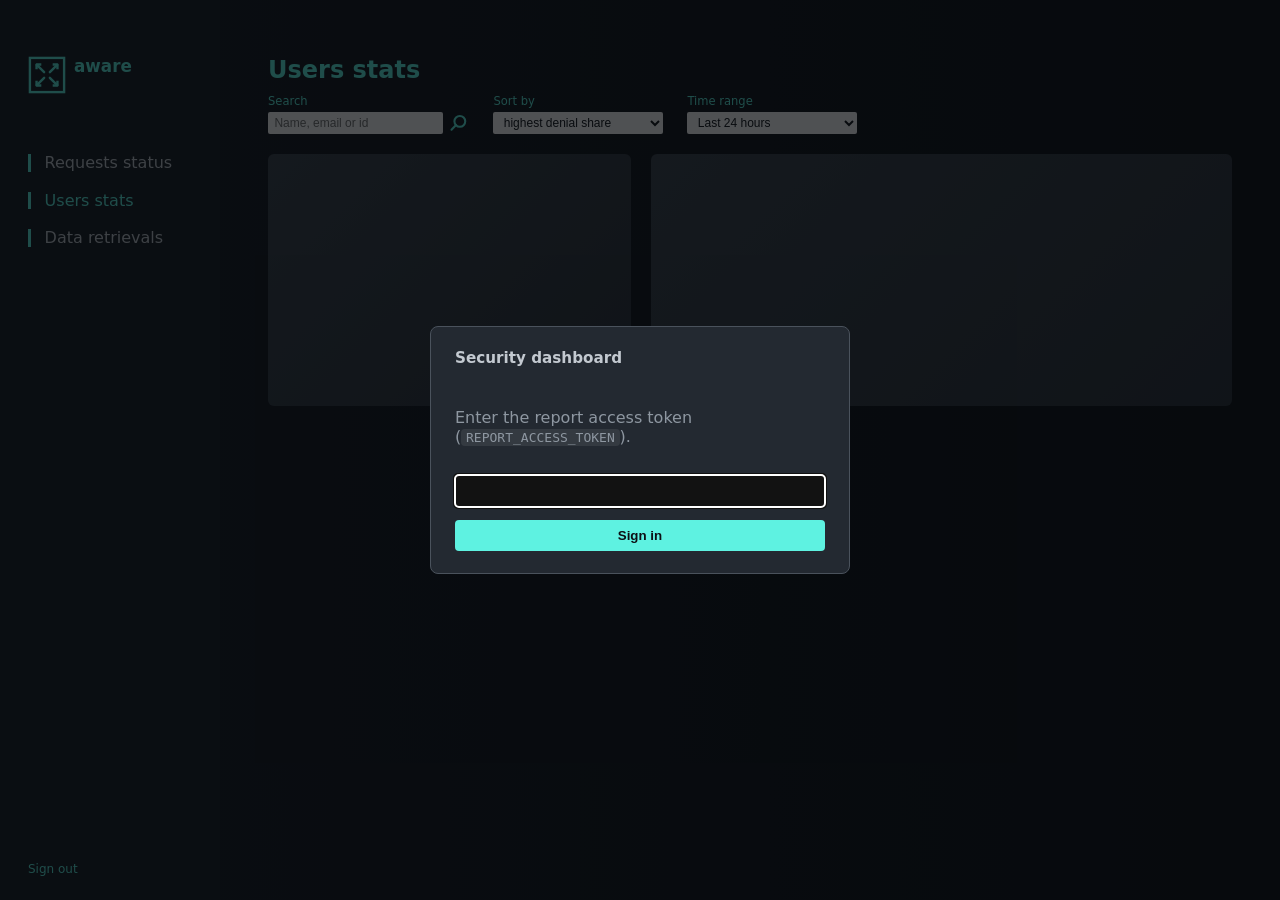
==== gateway/dashboard/index.html @ 35013a1f "feat: add security dashboard with a request-status donut view The /admin read API had no UI, so a re" ====
<!doctype html>
<html lang="en">
<head>
  <meta charset="utf-8">
  <meta name="viewport" content="width=device-width, initial-scale=1">
  <title>aware — AI control dashboard</title>
  <link rel="stylesheet" href="dashboard.css">
  <script type="module" src="dashboard.js"></script>
</head>
<body>
  <div class="layout">
    <nav class="sidebar">
      <div class="brand">
        <svg class="brand-mark" viewBox="0 0 40 40" aria-hidden="true">
          <rect x="2" y="2" width="36" height="36" fill="none" stroke="currentColor" stroke-width="2.5"/>
          <path d="M9 9l8 8M31 9l-8 8M9 31l8-8M31 31l-8-8" stroke="currentColor" stroke-width="2.5" stroke-linecap="round"/>
          <path d="M9 9h5M9 9v5M31 9h-5M31 9v5M9 31h5M9 31v-5M31 31h-5M31 31v-5" stroke="currentColor" stroke-width="2.5"/>
        </svg>
        <span class="brand-name">aware</span>
      </div>
      <a class="nav-link" href="#requests" data-view="requests">Requests status</a>
      <a class="nav-link" href="#users" data-view="users">Users stats</a>
      <a class="nav-link" href="#retrievals" data-view="retrievals">Data retrievals</a>
      <div class="sidebar-footer">
        <span id="refresh-status" class="muted"></span>
        <button id="sign-out" class="link-button" type="button">Sign out</button>
      </div>
    </nav>

    <main class="content">
      <section id="view-users" class="view" hidden>
        <h1>Users stats</h1>
        <div class="filters">
          <label class="filter search-filter">
            <span class="filter-label">Search</span>
            <span class="search-box">
              <input id="user-search" type="search" placeholder="Name, email or id" autocomplete="off">
              <svg viewBox="0 0 24 24" aria-hidden="true"><circle cx="13" cy="10" r="6.5" fill="none" stroke="currentColor" stroke-width="2.5"/><path d="M8.5 14.5L3 20" stroke="currentColor" stroke-width="2.5" stroke-linecap="round"/></svg>
            </span>
          </label>
          <label class="filter">
            <span class="filter-label">Sort by</span>
            <select id="user-sort"></select>
          </label>
          <label class="filter">
            <span class="filter-label">Time range</span>
            <select class="range-select"></select>
          </label>
        </div>
        <div class="users-grid">
          <div class="card user-list-card">
            <ul id="user-list" class="user-list"></ul>
            <p id="user-list-empty" class="muted empty" hidden>No fetch attempts in this range.</p>
          </div>
          <div class="card user-detail-card">
            <div id="user-detail"></div>
          </div>
        </div>
      </section>

      <section id="view-requests" class="view" hidden>
        <h1>Requests status</h1>
        <div class="filters">
          <label class="filter">
            <span class="filter-label">Time range</span>
            <select class="range-select"></select>
          </label>
          <label class="filter">
            <span class="filter-label">User</span>
            <select id="request-user-filter"></select>
          </label>
        </div>
        <div id="stat-tiles" class="stat-tiles"></div>
        <div class="card">
          <h2>Data fetches over time</h2>
          <div id="totals-chart"></div>
        </div>
        <div class="card">
          <h2>Requests</h2>
          <div class="filters">
            <label class="filter">
              <span class="filter-label">Outcome</span>
              <select id="request-outcome-filter"></select>
            </label>
            <label class="filter">
              <span class="filter-label">Denied at</span>
              <select id="request-denied-at-filter"></select>
            </label>
          </div>
          <div id="request-table" class="request-table-wrapper"></div>
          <button id="load-more-requests" class="secondary-button" type="button" hidden>Load more</button>
        </div>
      </section>

      <section id="view-retrievals" class="view" hidden>
        <h1>Data retrievals</h1>
        <div class="filters">
          <label class="filter">
            <span class="filter-label">Time range</span>
            <select id="retrieval-range"></select>
          </label>
        </div>
        <div class="retrievals-grid">
          <div class="card">
            <div id="status-donut" class="status-donut"></div>
          </div>
          <div class="card retrieval-list-card">
            <h2 id="retrieval-list-title"></h2>
            <ul id="retrieval-list" class="retrieval-list"></ul>
            <p id="retrieval-list-empty" class="muted empty" hidden>No requests in this range.</p>
            <button id="load-more-retrievals" class="secondary-button" type="button" hidden>Load more</button>
          </div>
        </div>
      </section>
    </main>
  </div>

  <div id="trace-panel" class="overlay" hidden>
    <div class="overlay-card trace-card" role="dialog" aria-modal="true" aria-labelledby="trace-title">
      <div class="overlay-header">
        <h2 id="trace-title">Request trace</h2>
        <button id="close-trace" class="link-button" type="button" aria-label="Close trace">Close</button>
      </div>
      <div id="trace-body"></div>
    </div>
  </div>

  <div id="sign-in" class="overlay" hidden>
    <form id="sign-in-form" class="overlay-card sign-in-card">
      <h2>Security dashboard</h2>
      <p class="muted">Enter the report access token (<code>REPORT_ACCESS_TOKEN</code>).</p>
      <input id="token-input" type="password" autocomplete="current-password" required>
      <p id="sign-in-error" class="error" hidden>That token was rejected.</p>
      <button class="primary-button" type="submit">Sign in</button>
    </form>
  </div>

  <div id="tooltip" class="tooltip" role="status" hidden></div>
</body>
</html>
---- gateway/dashboard/dashboard.css ----
:root {
  --page-background: linear-gradient(90deg, #171c23 0%, #10141a 60%, #0d1014 100%);
  --sidebar-background: #191e25;
  --card-background: linear-gradient(135deg, #3b434d 0%, #2c323a 100%);
  --card-border: #4a525c;
  --accent: #5ef2e1;
  --ink-primary: #eef1f4;
  --ink-secondary: #c3c9d0;
  --ink-muted: #8e97a1;
  --gridline: #4a525c;
  --input-background: #ffffff;
  --input-ink: #11151a;
  --status-good: #2fa36b;
  --status-warning: #e3ab3c;
  --status-critical: #e0484f;
  --selected-row: rgba(94, 242, 225, 0.12);
  font-family: Inter, system-ui, -apple-system, "Segoe UI", sans-serif;
  color-scheme: dark;
}

* { box-sizing: border-box; }
body { margin: 0; min-height: 100vh; background: var(--page-background); color: var(--ink-primary); }
[hidden] { display: none !important; }
code { background: rgba(255, 255, 255, 0.08); padding: 0.05rem 0.3rem; border-radius: 4px; }
.muted { color: var(--ink-muted); }
.error { color: var(--status-critical); }
.empty { padding: 1rem 0.5rem; }

.layout { display: grid; grid-template-columns: 220px 1fr; min-height: 100vh; }

.sidebar { background: var(--sidebar-background); padding: 3.5rem 1.75rem 1.5rem; display: flex; flex-direction: column; gap: 1.25rem; }
.brand { display: flex; align-items: flex-start; gap: 0.5rem; color: var(--accent); margin-bottom: 2.5rem; }
.brand-mark { width: 38px; height: 38px; }
.brand-name { font-weight: 700; font-size: 1.05rem; }
.nav-link { color: var(--ink-secondary); text-decoration: none; padding-left: 0.85rem; border-left: 3px solid var(--accent); line-height: 1.1; }
.nav-link.active { color: var(--accent); }
.nav-link:hover { color: var(--ink-primary); }
.sidebar-footer { margin-top: auto; display: flex; flex-direction: column; gap: 0.4rem; font-size: 0.75rem; }

.content { padding: 3.5rem 3rem; min-width: 0; }
h1 { color: var(--accent); font-size: 1.5rem; margin: 0 0 0.6rem; }
h2 { font-size: 0.95rem; margin: 0 0 0.75rem; color: var(--ink-secondary); }

.filters { display: flex; flex-wrap: wrap; align-items: flex-end; gap: 1.5rem; margin-bottom: 1.25rem; }
.filter { display: flex; flex-direction: column; gap: 0.3rem; }
.filter-label { color: var(--accent); font-size: 0.72rem; }
.filters input, .filters select { background: var(--input-background); color: var(--input-ink); border: 0; border-radius: 2px; height: 22px; font-size: 0.75rem; padding: 0 0.4rem; min-width: 170px; }
.search-box { display: flex; align-items: center; gap: 0.4rem; color: var(--accent); }
.search-box input { min-width: 175px; }
.search-box svg { width: 20px; height: 20px; }

.card { background: var(--card-background); border-radius: 6px; padding: 1.1rem 1.25rem; margin-bottom: 1.25rem; min-width: 0; }

.users-grid { display: grid; grid-template-columns: minmax(220px, 1fr) minmax(0, 1.6fr); gap: 1.25rem; align-items: start; }
.users-grid .card { min-height: 252px; }
.user-detail-card { max-height: 70vh; overflow-y: auto; }

.user-list { list-style: none; margin: 0; padding: 0; }
.user-list button { width: 100%; display: flex; align-items: center; gap: 0.7rem; background: none; border: 0; border-radius: 4px; padding: 0.45rem 0.5rem; color: var(--ink-secondary); text-align: left; cursor: pointer; font: inherit; }
.user-list button:hover { background: rgba(255, 255, 255, 0.05); }
.user-list button[aria-current="true"] { background: var(--selected-row); color: var(--ink-primary); }
.user-name { font-size: 0.78rem; font-weight: 700; text-transform: uppercase; letter-spacing: 0.02em; flex: 1; overflow: hidden; text-overflow: ellipsis; white-space: nowrap; }
.user-meta { font-size: 0.7rem; color: var(--ink-muted); white-space: nowrap; }
.status-marker { width: 3px; height: 15px; border-radius: 1px; flex: none; }
.status-good { background: var(--status-good); }
.status-warning { background: var(--status-warning); }
.status-critical { background: var(--status-critical); }

.detail-header { display: flex; align-items: center; gap: 0.7rem; margin-bottom: 0.9rem; }
.detail-subtitle { font-size: 0.72rem; color: var(--ink-muted); }

.legend { list-style: none; margin: 0 0 0.75rem 3rem; padding: 0; font-size: 0.75rem; display: flex; flex-direction: column; gap: 0.15rem; }
.legend li { display: flex; align-items: center; gap: 0.4rem; }
.legend-value { font-weight: 700; color: var(--ink-primary); min-width: 2ch; text-align: right; }
.legend-key { width: 10px; height: 10px; border-radius: 2px; }

.chart svg { display: block; width: 100%; height: auto; overflow: visible; }
.chart .axis-line { stroke: var(--accent); stroke-width: 2; }
.chart .gridline { stroke: var(--gridline); stroke-width: 1; stroke-dasharray: 2 4; }
.chart .tick-label { fill: var(--ink-secondary); font-size: 10px; font-weight: 600; }
.chart .axis-title { fill: var(--ink-secondary); font-size: 10px; font-weight: 700; }
.chart .bar-hit { fill: transparent; cursor: default; }
.chart .bar-group:hover .bar-segment, .chart .bar-group:focus .bar-segment { filter: brightness(1.2); }
.chart .bar-group:focus { outline: none; }
.chart .bar-group:focus .bar-hit { stroke: var(--accent); stroke-width: 1; }
.chart .empty-bucket { fill: var(--gridline); }
.segment-passed { fill: var(--status-good); }
.segment-checkpoint-1 { fill: var(--status-critical); }
.segment-checkpoint-2 { fill: var(--status-warning); }
.key-passed { background: var(--status-good); }
.key-checkpoint-1 { background: var(--status-critical); }
.key-checkpoint-2 { background: var(--status-warning); }

.data-table-toggle { margin-top: 0.5rem; font-size: 0.75rem; color: var(--ink-muted); }
.data-table-toggle summary { cursor: pointer; }

table { border-collapse: collapse; width: 100%; font-size: 0.78rem; }
th, td { text-align: left; padding: 0.45rem 0.5rem; border-bottom: 1px solid var(--gridline); vertical-align: top; }
th { color: var(--ink-muted); font-weight: 600; }
.table-scroll { overflow-x: auto; }
td.time-cell { white-space: nowrap; }
td.number, th.number { text-align: right; font-variant-numeric: tabular-nums; }
tbody tr.clickable { cursor: pointer; }
tbody tr.clickable:hover, tbody tr.clickable:focus { background: rgba(255, 255, 255, 0.05); outline: none; }
.reason-cell { color: var(--ink-secondary); max-width: 32rem; }

.badge { display: inline-flex; align-items: center; gap: 0.3rem; font-weight: 600; white-space: nowrap; }
.badge::before { content: ""; width: 7px; height: 7px; border-radius: 50%; background: currentColor; }
.badge-good { color: var(--status-good); }
.badge-warning { color: var(--status-warning); }
.badge-critical { color: var(--status-critical); }
.badge-neutral { color: var(--ink-muted); }

.stat-tiles { display: grid; grid-template-columns: repeat(auto-fit, minmax(160px, 1fr)); gap: 1.25rem; margin-bottom: 1.25rem; }
.stat-tile { background: var(--card-background); border-radius: 6px; padding: 0.9rem 1.1rem; }
.stat-label { font-size: 0.72rem; color: var(--ink-muted); display: flex; align-items: center; gap: 0.4rem; }
.stat-value { font-size: 1.7rem; font-weight: 700; margin-top: 0.25rem; }
.stat-detail { font-size: 0.72rem; color: var(--ink-secondary); }

.overlay { position: fixed; inset: 0; background: rgba(5, 8, 11, 0.7); display: flex; align-items: center; justify-content: center; padding: 1rem; z-index: 10; }
.overlay-card { background: #232931; border: 1px solid var(--card-border); border-radius: 8px; padding: 1.4rem 1.5rem; width: min(100%, 420px); }
.overlay-header { display: flex; justify-content: space-between; align-items: center; gap: 1rem; }
.trace-card { width: min(100%, 860px); max-height: 85vh; overflow-y: auto; }
.sign-in-card { display: flex; flex-direction: column; gap: 0.8rem; }
.sign-in-card input { height: 32px; border-radius: 4px; border: 0; padding: 0 0.6rem; }

.primary-button { background: var(--accent); color: #0d1014; border: 0; border-radius: 4px; padding: 0.5rem; font-weight: 700; cursor: pointer; }
.secondary-button { margin-top: 0.75rem; background: none; color: var(--accent); border: 1px solid var(--accent); border-radius: 4px; padding: 0.35rem 0.9rem; cursor: pointer; }
.link-button { background: none; border: 0; color: var(--accent); cursor: pointer; padding: 0; font: inherit; text-align: left; }

.trace-summary { display: grid; grid-template-columns: max-content 1fr; gap: 0.3rem 1rem; font-size: 0.8rem; margin: 0.75rem 0 1rem; }
.trace-summary dt { color: var(--ink-muted); }
.trace-summary dd { margin: 0; overflow-wrap: anywhere; }
.trace-steps { list-style: none; margin: 0; padding: 0; font-size: 0.8rem; }
.trace-step { border-left: 2px solid var(--gridline); padding: 0.35rem 0 0.35rem 0.7rem; margin-bottom: 0.2rem; }
.trace-step-head { display: flex; flex-wrap: wrap; gap: 0.6rem; align-items: baseline; }
.trace-step-kind { color: var(--ink-muted); font-size: 0.7rem; text-transform: uppercase; letter-spacing: 0.04em; }
.trace-step-name { font-weight: 600; }
.trace-step-duration { color: var(--ink-muted); font-size: 0.7rem; margin-left: auto; }
.trace-step-reason { color: var(--ink-secondary); margin-top: 0.15rem; overflow-wrap: anywhere; }
.trace-step details { margin-top: 0.2rem; color: var(--ink-muted); }
.trace-step pre { white-space: pre-wrap; overflow-wrap: anywhere; font-size: 0.72rem; background: rgba(0, 0, 0, 0.25); padding: 0.5rem; border-radius: 4px; }

.tooltip { position: fixed; pointer-events: none; z-index: 20; background: #0d1014; border: 1px solid var(--card-border); border-radius: 4px; padding: 0.45rem 0.6rem; font-size: 0.72rem; min-width: 150px; }
.tooltip-title { color: var(--ink-muted); margin-bottom: 0.25rem; }
.tooltip-row { display: flex; align-items: center; gap: 0.4rem; }
.tooltip-row strong { min-width: 2ch; text-align: right; }
.tooltip-key { width: 10px; height: 2px; }

@media (max-width: 860px) {
  .layout { grid-template-columns: 1fr; }
  .sidebar { padding: 1rem; flex-direction: row; flex-wrap: wrap; align-items: center; }
  .brand { margin: 0 1rem 0 0; }
  .sidebar-footer { margin: 0 0 0 auto; }
  .content { padding: 1.5rem 1rem; }
  .users-grid { grid-template-columns: 1fr; }
  .filters input, .filters select { min-width: 140px; }
  .chart .tick-label, .chart .axis-title { font-size: 14px; }
}

.retrievals-grid { display: grid; grid-template-columns: minmax(300px, 1fr) minmax(0, 1.6fr); gap: 1.25rem; align-items: stretch; }
.retrievals-grid .card { min-height: 290px; }
.status-donut { display: grid; grid-template-columns: minmax(0, 1fr) auto minmax(0, 1fr); grid-template-areas: "partially-passed . blocked" ". donut ." ". . passed"; align-items: start; gap: 0.25rem 0.5rem; }
.status-donut svg { grid-area: donut; width: 180px; height: 180px; display: block; }
.donut-label { display: flex; flex-direction: column; align-items: flex-start; gap: 0.2rem; font-size: 0.75rem; font-weight: 700; color: var(--ink-primary); }
.donut-label-share { white-space: nowrap; }
.donut-label.passed { grid-area: passed; justify-self: end; }
.donut-label.blocked { grid-area: blocked; justify-self: end; }
.donut-label.partially-passed { grid-area: partially-passed; }
.donut-label-head { display: flex; align-items: flex-start; gap: 0.35rem; }
.donut-label-icon { font-size: 0.95rem; line-height: 1; }
.donut-label.passed .donut-label-icon { color: var(--status-good); }
.donut-label.blocked .donut-label-icon { color: var(--status-critical); }
.donut-label.partially-passed .donut-label-icon { color: var(--status-warning); }
.details-button { background: #1d2228; color: var(--ink-primary); border: 0; border-left: 2px solid var(--accent); border-radius: 2px; padding: 0.1rem 0.45rem; font-size: 0.65rem; cursor: pointer; margin-left: 1.3rem; }
.details-button[aria-pressed="true"] { background: var(--accent); color: #0d1014; }
.donut-slice { fill: none; stroke-width: 30; cursor: pointer; transition: opacity 0.15s, stroke-width 0.15s; }
.donut-slice:hover, .donut-slice:focus { filter: brightness(1.15); outline: none; }
.donut-slice.dimmed { opacity: 0.35; }
.donut-slice.selected { stroke-width: 36; }
.slice-passed { stroke: var(--status-good); }
.slice-blocked { stroke: var(--status-critical); }
.slice-partially-passed { stroke: var(--status-warning); }
.donut-empty { fill: none; stroke: var(--gridline); stroke-width: 30; }
.donut-center { cursor: pointer; }
.donut-center circle { fill: transparent; }
.donut-center:focus { outline: none; }
.donut-center:focus circle, .donut-center.selected circle { stroke: var(--accent); stroke-width: 1.5; }
.donut-center text { fill: var(--ink-primary); font-size: 11px; font-weight: 700; }
.retrieval-list-card { display: flex; flex-direction: column; }
.retrieval-list-card .secondary-button { align-self: flex-start; }
.retrieval-list { list-style: none; margin: 0; padding: 0 0.25rem 0 0; max-height: 52vh; overflow-y: auto; }
.retrieval-list button { width: 100%; display: flex; align-items: center; gap: 0.7rem; background: none; border: 0; border-radius: 4px; padding: 0.4rem 0.5rem; color: var(--ink-secondary); text-align: left; cursor: pointer; font: inherit; font-size: 0.75rem; }
.retrieval-list button:hover, .retrieval-list button:focus-visible { background: rgba(255, 255, 255, 0.05); }
.retrieval-user { font-weight: 700; text-transform: uppercase; letter-spacing: 0.02em; color: var(--ink-primary); white-space: nowrap; }
.retrieval-time { color: var(--ink-muted); white-space: nowrap; }
.retrieval-prompt { flex: 1; min-width: 0; overflow: hidden; text-overflow: ellipsis; white-space: nowrap; }

@media (max-width: 900px) {
  .retrievals-grid { grid-template-columns: 1fr; }
}
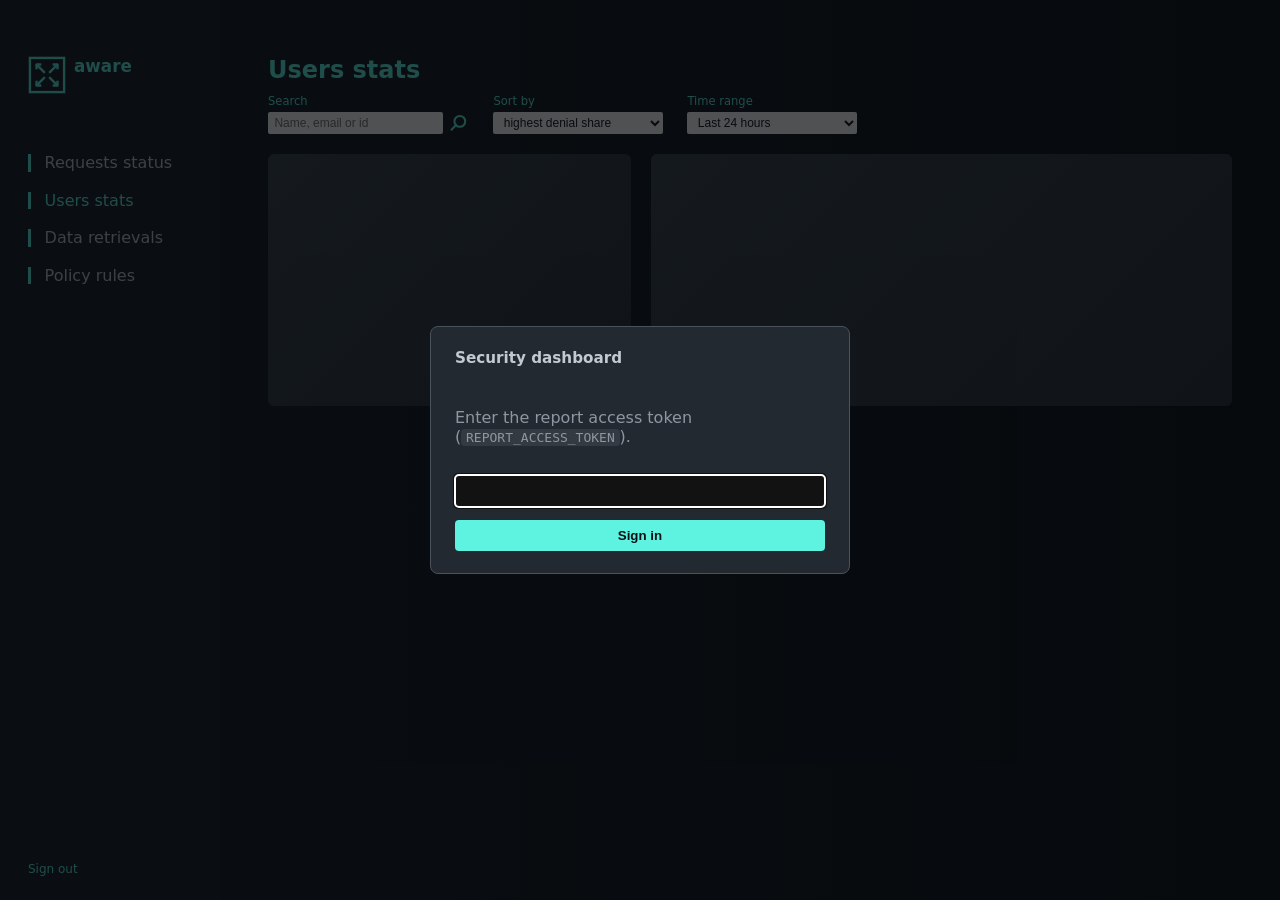
==== commit d331a021: "feat: edit checkpoint 2's rules from the dashboard Changing what checkpoint 2 blocks meant editing J" ====
--- a/gateway/dashboard/index.html
+++ b/gateway/dashboard/index.html
@@ -21,6 +21,7 @@
       <a class="nav-link" href="#requests" data-view="requests">Requests status</a>
       <a class="nav-link" href="#users" data-view="users">Users stats</a>
       <a class="nav-link" href="#retrievals" data-view="retrievals">Data retrievals</a>
+      <a class="nav-link" href="#policy" data-view="policy">Policy rules</a>
       <div class="sidebar-footer">
         <span id="refresh-status" class="muted"></span>
         <button id="sign-out" class="link-button" type="button">Sign out</button>
@@ -112,6 +113,49 @@
           </div>
         </div>
       </section>
+
+      <section id="view-policy" class="view" hidden>
+        <h1>Policy rules</h1>
+        <p class="view-intro">Checkpoint 2 refuses a data fetch when these Datalog rules derive a <code>violation</code> from what the user already knows plus what the fetch would reveal. Changes apply to the next fetch; what users already know is kept.</p>
+        <div id="policy-tiles" class="stat-tiles"></div>
+        <div class="card">
+          <div class="card-header">
+            <h2>Rules</h2>
+            <button id="restore-policy" class="link-button" type="button">Restore defaults</button>
+          </div>
+          <p id="policy-error" class="error policy-error" role="alert" hidden></p>
+          <ul id="policy-rule-list" class="rule-list"></ul>
+        </div>
+        <div class="card">
+          <h2>Add a blocking rule</h2>
+          <p class="card-hint">Refuse any fetch that would let one user know all of these relations about the same subject.</p>
+          <form id="policy-rule-form" class="filters rule-form">
+            <label class="filter">
+              <span class="filter-label">Rule id</span>
+              <input id="new-rule-id" required pattern="[a-z][a-z0-9_]*" placeholder="contact_workplace" autocomplete="off" title="Lowercase letters, digits and underscores">
+            </label>
+            <label class="filter">
+              <span class="filter-label">Relation</span>
+              <input class="new-rule-relation" list="known-relations" required placeholder="contact_data" autocomplete="off">
+            </label>
+            <label class="filter">
+              <span class="filter-label">and relation</span>
+              <input class="new-rule-relation" list="known-relations" required placeholder="workplace_data" autocomplete="off">
+            </label>
+            <label class="filter">
+              <span class="filter-label">and relation (optional)</span>
+              <input class="new-rule-relation" list="known-relations" autocomplete="off">
+            </label>
+            <button class="primary-button" type="submit">Add rule</button>
+          </form>
+          <datalist id="known-relations"></datalist>
+          <details id="policy-json" class="json-editor">
+            <summary>Edit all rules as JSON</summary>
+            <textarea id="policy-json-input" spellcheck="false" aria-label="Rules as JSON"></textarea>
+            <button id="save-policy-json" class="secondary-button" type="button">Save JSON</button>
+          </details>
+        </div>
+      </section>
     </main>
   </div>
 
--- a/gateway/dashboard/dashboard.css
+++ b/gateway/dashboard/dashboard.css
@@ -199,3 +199,36 @@
 @media (max-width: 900px) {
   .retrievals-grid { grid-template-columns: 1fr; }
 }
+
+.view-intro { color: var(--ink-secondary); font-size: 0.8rem; max-width: 52rem; margin: 0 0 1.25rem; line-height: 1.45; }
+.card-header { display: flex; justify-content: space-between; align-items: baseline; gap: 1rem; }
+.card-hint { color: var(--ink-muted); font-size: 0.75rem; margin: -0.35rem 0 0.9rem; }
+.stat-value-text { font-size: 1.05rem; overflow-wrap: anywhere; padding: 0.35rem 0 0.2rem; }
+.status-disabled { background: var(--ink-muted); }
+.policy-error { font-size: 0.78rem; margin: 0 0 0.75rem; }
+
+.rule-list { list-style: none; margin: 0; padding: 0; display: flex; flex-direction: column; gap: 0.6rem; }
+.rule-item { background: rgba(0, 0, 0, 0.18); border-radius: 4px; padding: 0.7rem 0.8rem; transition: opacity 0.15s; }
+.rule-item.disabled { opacity: 0.55; }
+.rule-header { display: flex; flex-wrap: wrap; align-items: center; gap: 0.7rem; font-size: 0.75rem; }
+.rule-name { font-size: 0.78rem; font-weight: 700; text-transform: uppercase; letter-spacing: 0.02em; overflow-wrap: anywhere; }
+.rule-actions { margin-left: auto; display: flex; align-items: center; gap: 1.1rem; }
+.rule-relations { display: flex; flex-wrap: wrap; align-items: center; gap: 0.35rem; margin-top: 0.55rem; font-size: 0.72rem; }
+.rule-relations-label { color: var(--ink-muted); margin-right: 0.2rem; }
+.chip { background: #1d2228; border-left: 2px solid var(--accent); border-radius: 2px; padding: 0.1rem 0.45rem; color: var(--ink-primary); font-family: ui-monospace, "SF Mono", Menlo, monospace; }
+.datalog { margin: 0.55rem 0 0; white-space: pre-wrap; overflow-wrap: anywhere; font-size: 0.74rem; line-height: 1.5; color: var(--ink-secondary); background: rgba(0, 0, 0, 0.25); padding: 0.5rem 0.6rem; border-radius: 4px; }
+
+.switch { display: inline-flex; align-items: center; gap: 0.4rem; color: var(--ink-secondary); cursor: pointer; }
+.switch input { position: absolute; opacity: 0; width: 1px; height: 1px; }
+.switch-track { width: 28px; height: 15px; border-radius: 8px; background: var(--gridline); position: relative; transition: background 0.15s; flex: none; }
+.switch-track::after { content: ""; position: absolute; top: 2px; left: 2px; width: 11px; height: 11px; border-radius: 50%; background: var(--ink-primary); transition: transform 0.15s; }
+.switch input:checked + .switch-track { background: var(--accent); }
+.switch input:checked + .switch-track::after { transform: translateX(13px); background: #0d1014; }
+.switch input:focus-visible + .switch-track { outline: 2px solid var(--accent); outline-offset: 2px; }
+
+.rule-form { margin-bottom: 0.5rem; }
+.rule-form .primary-button { padding: 0.25rem 0.9rem; font-size: 0.75rem; }
+.json-editor { margin-top: 0.75rem; font-size: 0.75rem; color: var(--ink-muted); }
+.json-editor summary { cursor: pointer; }
+.json-editor textarea { display: block; width: 100%; min-height: 18rem; margin-top: 0.6rem; background: rgba(0, 0, 0, 0.3); color: var(--ink-primary); border: 1px solid var(--card-border); border-radius: 4px; padding: 0.6rem; font: 0.74rem/1.45 ui-monospace, "SF Mono", Menlo, monospace; resize: vertical; }
+.card-header .link-button { font-size: 0.78rem; }
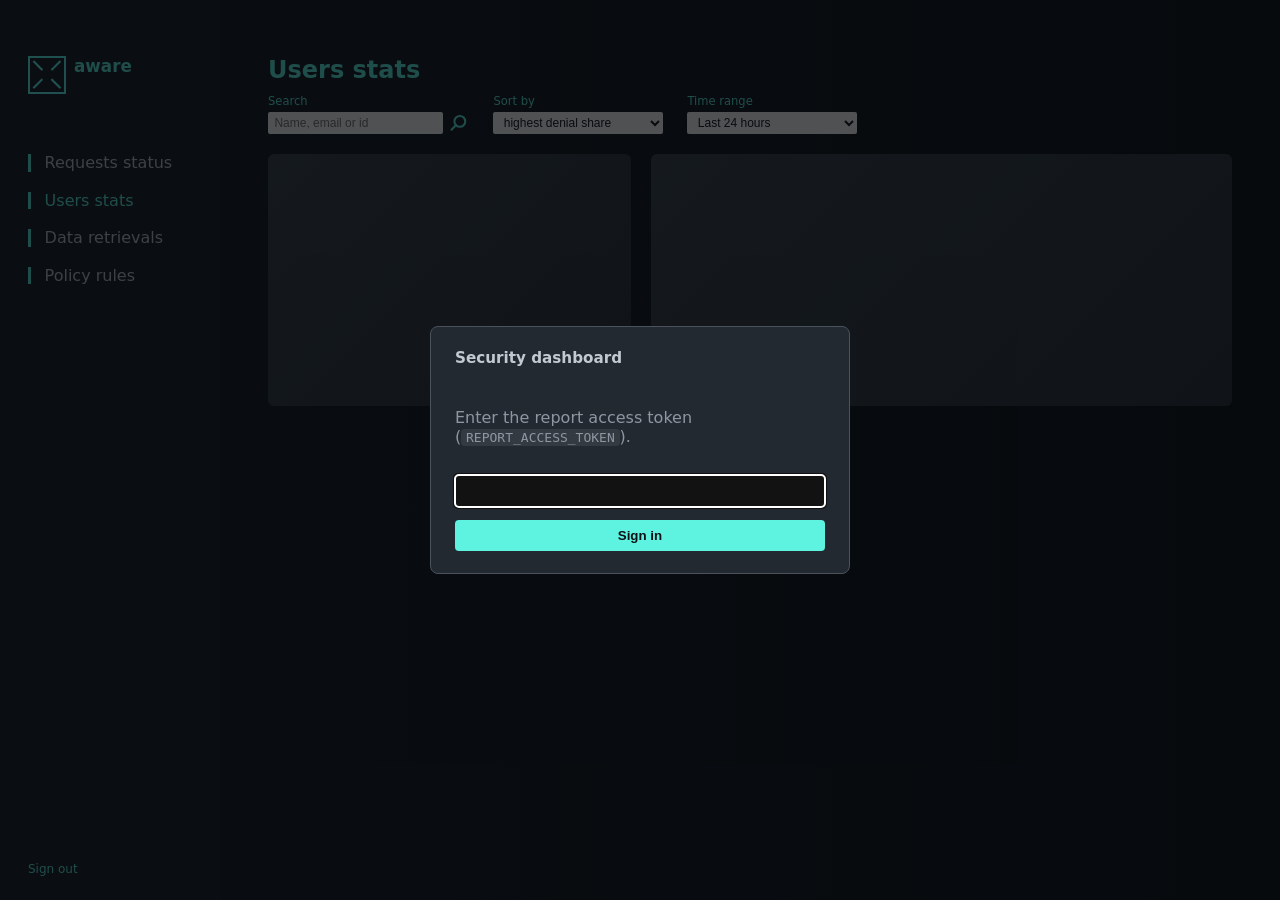
==== commit f0b4e707: "feat: use the aware logo in the dashboard and pitch deck The hand-drawn SVG approximated the mark an" ====
--- a/gateway/dashboard/index.html
+++ b/gateway/dashboard/index.html
@@ -4,6 +4,7 @@
   <meta charset="utf-8">
   <meta name="viewport" content="width=device-width, initial-scale=1">
   <title>aware — AI control dashboard</title>
+  <link rel="icon" type="image/png" href="logo.png">
   <link rel="stylesheet" href="dashboard.css">
   <script type="module" src="dashboard.js"></script>
 </head>
@@ -11,11 +12,7 @@
   <div class="layout">
     <nav class="sidebar">
       <div class="brand">
-        <svg class="brand-mark" viewBox="0 0 40 40" aria-hidden="true">
-          <rect x="2" y="2" width="36" height="36" fill="none" stroke="currentColor" stroke-width="2.5"/>
-          <path d="M9 9l8 8M31 9l-8 8M9 31l8-8M31 31l-8-8" stroke="currentColor" stroke-width="2.5" stroke-linecap="round"/>
-          <path d="M9 9h5M9 9v5M31 9h-5M31 9v5M9 31h5M9 31v-5M31 31h-5M31 31v-5" stroke="currentColor" stroke-width="2.5"/>
-        </svg>
+        <img class="brand-mark" src="logo.png" alt="">
         <span class="brand-name">aware</span>
       </div>
       <a class="nav-link" href="#requests" data-view="requests">Requests status</a>
